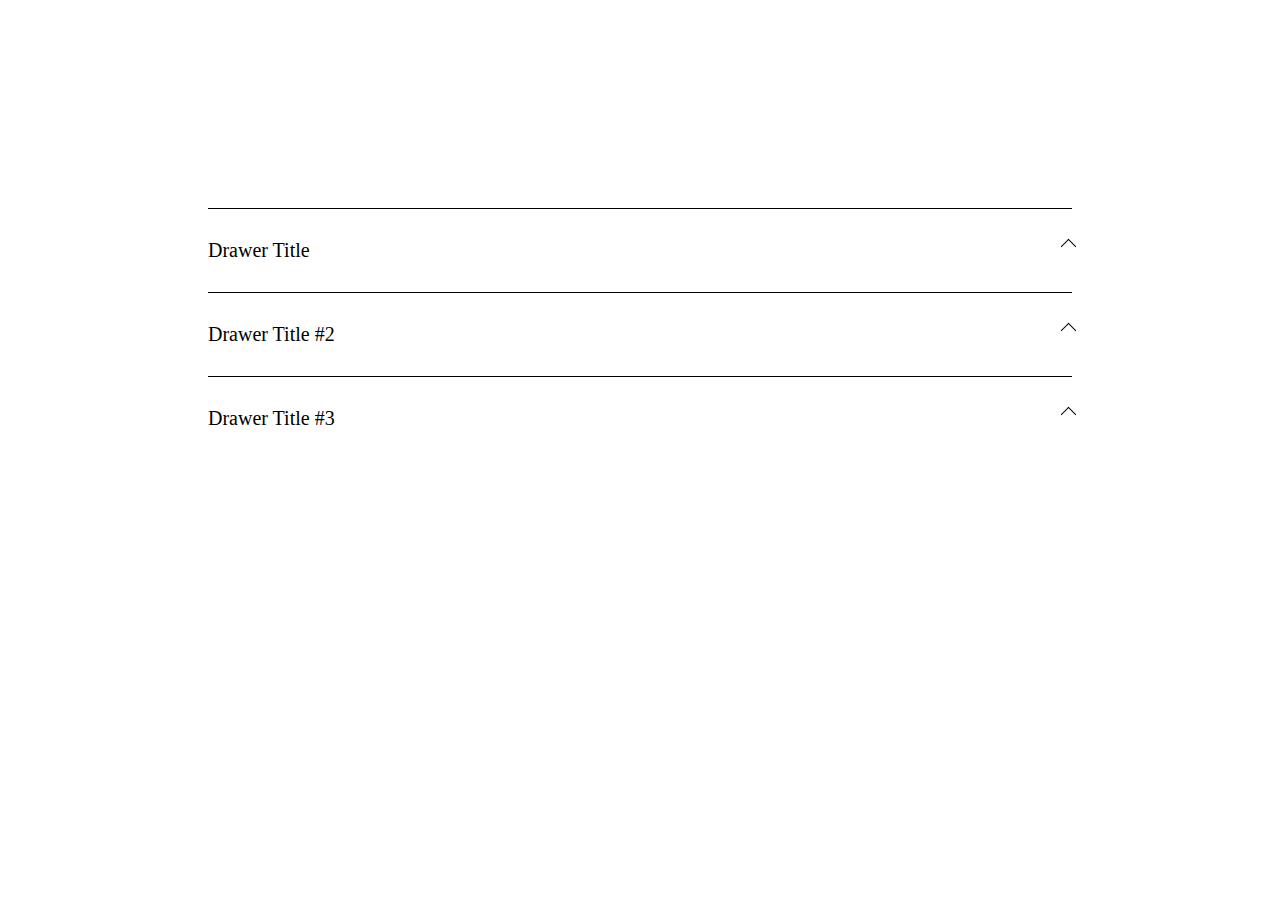
==== index.html @ 00438b7f "made faq component" ====
<!DOCTYPE html>
<html>
<head>
<title>NSS Custom FAQ Component</title>
<link rel="stylesheet" href="assets/custom.css">
</head>

<body>

  <div class="container">
    
    <div class="faq-drawer">
      <input class="faq-drawer__trigger" id="faq-drawer" type="checkbox" /><label class="faq-drawer__title" for="faq-drawer">Drawer Title</label>
      <div class="faq-drawer__content-wrapper">
        <div class="faq-drawer__content">
          <p>
            Lorem ipsum dolor sit amet, consectetur adipiscing elit, sed do eiusmod tempor incididunt ut labore et dolore magna aliqua. Ut enim ad minim veniam, quis nostrud exercitation ullamco laboris nisi ut aliquip ex ea commodo consequat. Duis aute irure dolor in reprehenderit in voluptate velit esse cillum dolore eu fugiat nulla pariatur. 
          </p>
        </div>
      </div>
    </div>
    
    <div class="faq-drawer">
      <input class="faq-drawer__trigger" id="faq-drawer-2" type="checkbox" /><label class="faq-drawer__title" for="faq-drawer-2">Drawer Title #2</label>
      <div class="faq-drawer__content-wrapper">
        <div class="faq-drawer__content">
          <p>
            Lorem ipsum dolor sit amet, consectetur adipiscing elit, sed do eiusmod tempor incididunt ut labore et dolore magna aliqua. Ut enim ad minim veniam, quis nostrud exercitation ullamco laboris nisi ut aliquip ex ea commodo consequat. Duis aute irure dolor in reprehenderit in voluptate velit esse cillum dolore eu fugiat nulla pariatur. 
          </p>
        </div>
      </div>
    </div>
    
    <div class="faq-drawer">
      <input class="faq-drawer__trigger" id="faq-drawer-3" type="checkbox" /><label class="faq-drawer__title" for="faq-drawer-3">Drawer Title #3</label>
      <div class="faq-drawer__content-wrapper">
        <div class="faq-drawer__content">
          <p>
            Lorem ipsum dolor sit amet, consectetur adipiscing elit, sed do eiusmod tempor incididunt ut labore et dolore magna aliqua. Ut enim ad minim veniam, quis nostrud exercitation ullamco laboris nisi ut aliquip ex ea commodo consequat. Duis aute irure dolor in reprehenderit in voluptate velit esse cillum dolore eu fugiat nulla pariatur.            
          </p>
        </div>
      </div>
    </div>
    
  </div>

</body>

</html>
---- assets/custom.css ----
.container {
 padding: 200px;
}

input[type="checkbox"] {
  display: none;
}

.faq-drawer {
  margin-bottom: 30px;
}

.faq-drawer__content-wrapper {
  font-size: 1.25em;
  line-height: 1.4em;
  max-height: 0px;
  overflow: hidden;
  transition: 0.25s ease-in-out;
}

.faq-drawer__title {
  border-top: #000 1px solid;
  cursor: pointer;
  display: block;
  font-size: 1.25em;
  padding: 30px 0 0 0;
  position: relative;
  margin-bottom: 0;
  transition: all 0.25s ease-out;
}

.faq-drawer__title::after {
  border-style: solid;
  border-width: 1px 1px 0 0;
  content: " ";
  display: inline-block;
  float: right;
  height: 10px;
  left: 2px;
  position: relative;
  right: 20px;
  top: 2px;
  transform: rotate(-45deg);
  transition: all 0.25s ease-in-out;
  vertical-align: top;
  width: 10px;
}

/* OPTIONAL HOVER STATE */
.faq-drawer__title:hover { 
  color: #747474;
}

.faq-drawer__trigger:checked
  + .faq-drawer__title
  + .faq-drawer__content-wrapper {
  max-height: 350px;
}

.faq-drawer__trigger:checked + .faq-drawer__title::after {
  transform: rotate(-225deg);
  transition: 0.25s ease-in-out;
}

@media only screen and (max-width: 600px) {
  .container {
    padding: 80px;
  }
}
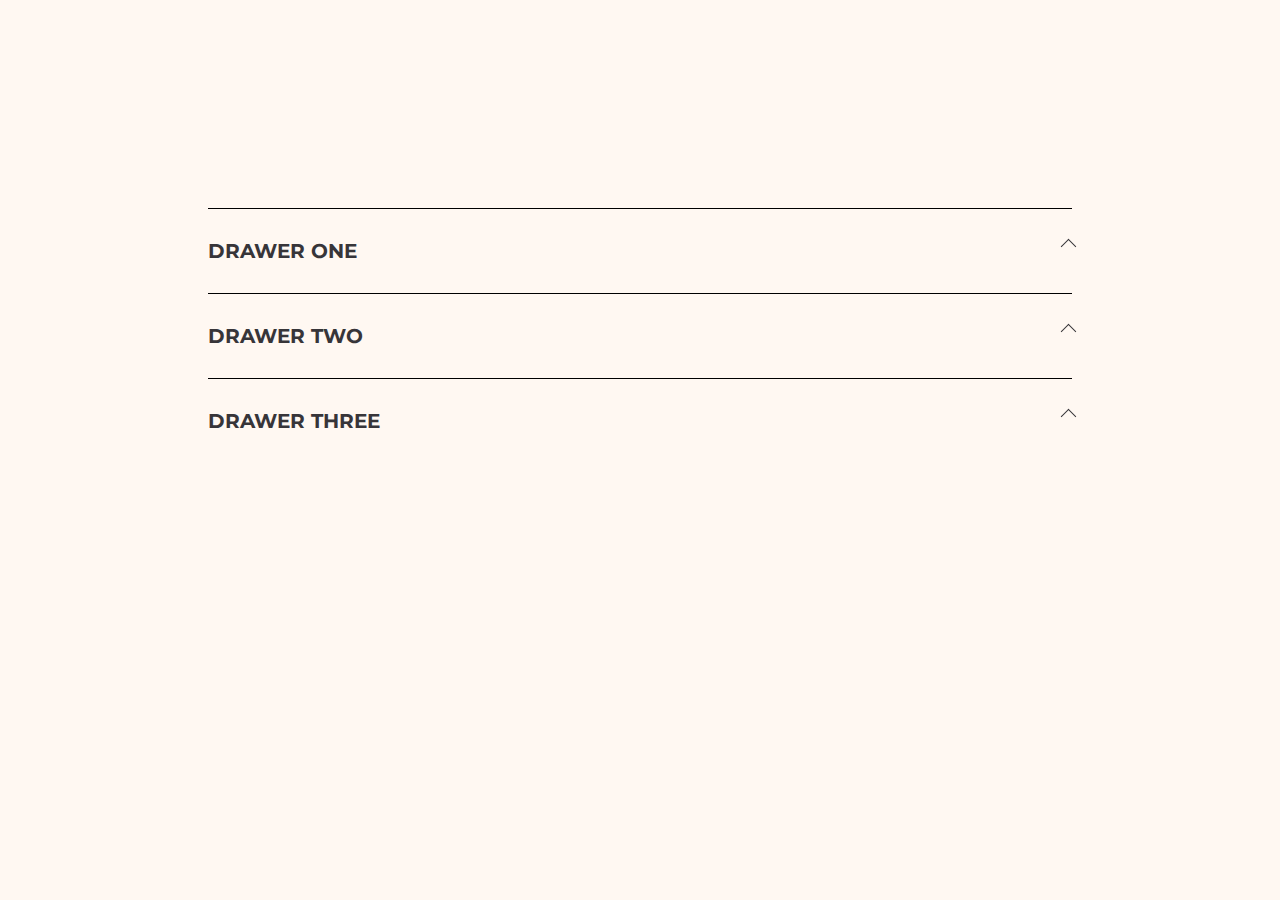
==== commit 8efa1ace: "Adding Colours & Fonts to Match NSS Brand" ====
--- a/index.html
+++ b/index.html
@@ -1,8 +1,14 @@
+<!-- NOTES
+THIS COMPONENT WAS INSPIRED BY & REWORKED FROM 
+VANILLA CSS COLLAPSABLE DRAWERS: https://codepen.io/builtbyluke/pen/dBVVQR -->
+
 <!DOCTYPE html>
 <html>
 <head>
 <title>NSS Custom FAQ Component</title>
 <link rel="stylesheet" href="assets/custom.css">
+<link rel="preconnect" href="https://fonts.gstatic.com">
+<link href="https://fonts.googleapis.com/css2?family=Montserrat:wght@300;700&display=swap" rel="stylesheet">
 </head>
 
 <body>
@@ -10,7 +16,7 @@
   <div class="container">
     
     <div class="faq-drawer">
-      <input class="faq-drawer__trigger" id="faq-drawer" type="checkbox" /><label class="faq-drawer__title" for="faq-drawer">Drawer Title</label>
+      <input class="faq-drawer__trigger" id="faq-drawer" type="checkbox" /><label class="faq-drawer__title" for="faq-drawer">DRAWER ONE </label>
       <div class="faq-drawer__content-wrapper">
         <div class="faq-drawer__content">
           <p>
@@ -21,7 +27,7 @@
     </div>
     
     <div class="faq-drawer">
-      <input class="faq-drawer__trigger" id="faq-drawer-2" type="checkbox" /><label class="faq-drawer__title" for="faq-drawer-2">Drawer Title #2</label>
+      <input class="faq-drawer__trigger" id="faq-drawer-2" type="checkbox" /><label class="faq-drawer__title" for="faq-drawer-2">DRAWER TWO</label>
       <div class="faq-drawer__content-wrapper">
         <div class="faq-drawer__content">
           <p>
@@ -32,7 +38,7 @@
     </div>
     
     <div class="faq-drawer">
-      <input class="faq-drawer__trigger" id="faq-drawer-3" type="checkbox" /><label class="faq-drawer__title" for="faq-drawer-3">Drawer Title #3</label>
+      <input class="faq-drawer__trigger" id="faq-drawer-3" type="checkbox" /><label class="faq-drawer__title" for="faq-drawer-3">DRAWER THREE</label>
       <div class="faq-drawer__content-wrapper">
         <div class="faq-drawer__content">
           <p>
--- a/assets/custom.css
+++ b/assets/custom.css
@@ -1,9 +1,10 @@
+body {
+  background-color: #FFF8F2;
+  color: #373539;
+  font-family: 'Montserrat', sans-serif;
+}
 .container {
  padding: 200px;
-}
-
-input[type="checkbox"] {
-  display: none;
 }
 
 .faq-drawer {
@@ -23,6 +24,7 @@
   cursor: pointer;
   display: block;
   font-size: 1.25em;
+  font-weight: 700;
   padding: 30px 0 0 0;
   position: relative;
   margin-bottom: 0;
@@ -48,7 +50,7 @@
 
 /* OPTIONAL HOVER STATE */
 .faq-drawer__title:hover { 
-  color: #747474;
+  color: #4E4B52  ;
 }
 
 .faq-drawer__trigger:checked
@@ -62,6 +64,12 @@
   transition: 0.25s ease-in-out;
 }
 
+
+input[type="checkbox"] {
+  display: none;
+}
+
+
 @media only screen and (max-width: 600px) {
   .container {
     padding: 80px;
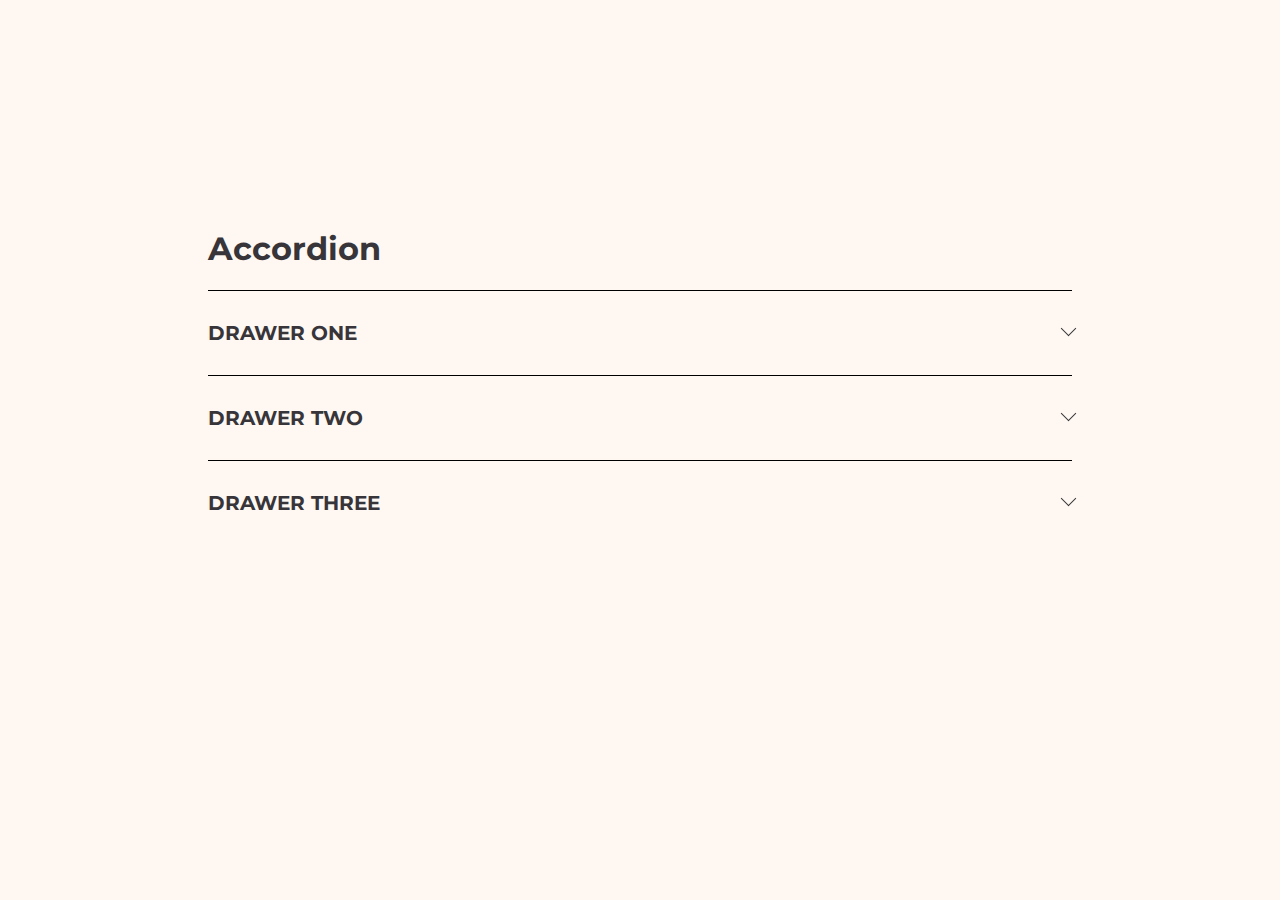
==== commit e59e05f4: "Changes to README & Adding Title" ====
--- a/index.html
+++ b/index.html
@@ -12,8 +12,10 @@
 </head>
 
 <body>
-
+  
   <div class="container">
+    
+    <h1>Accordion</h1>
     
     <div class="faq-drawer">
       <input class="faq-drawer__trigger" id="faq-drawer" type="checkbox" /><label class="faq-drawer__title" for="faq-drawer">DRAWER ONE </label>
--- a/assets/custom.css
+++ b/assets/custom.css
@@ -3,6 +3,7 @@
   color: #373539;
   font-family: 'Montserrat', sans-serif;
 }
+
 .container {
  padding: 200px;
 }
@@ -42,8 +43,8 @@
   position: relative;
   right: 20px;
   top: 2px;
-  transform: rotate(-45deg);
-  transition: all 0.25s ease-in-out;
+  transform: rotate(135deg);
+  transition: 0.35s ease-in-out;
   vertical-align: top;
   width: 10px;
 }
@@ -60,15 +61,13 @@
 }
 
 .faq-drawer__trigger:checked + .faq-drawer__title::after {
-  transform: rotate(-225deg);
+  transform: rotate(-45deg);
   transition: 0.25s ease-in-out;
 }
-
 
 input[type="checkbox"] {
   display: none;
 }
-
 
 @media only screen and (max-width: 600px) {
   .container {
